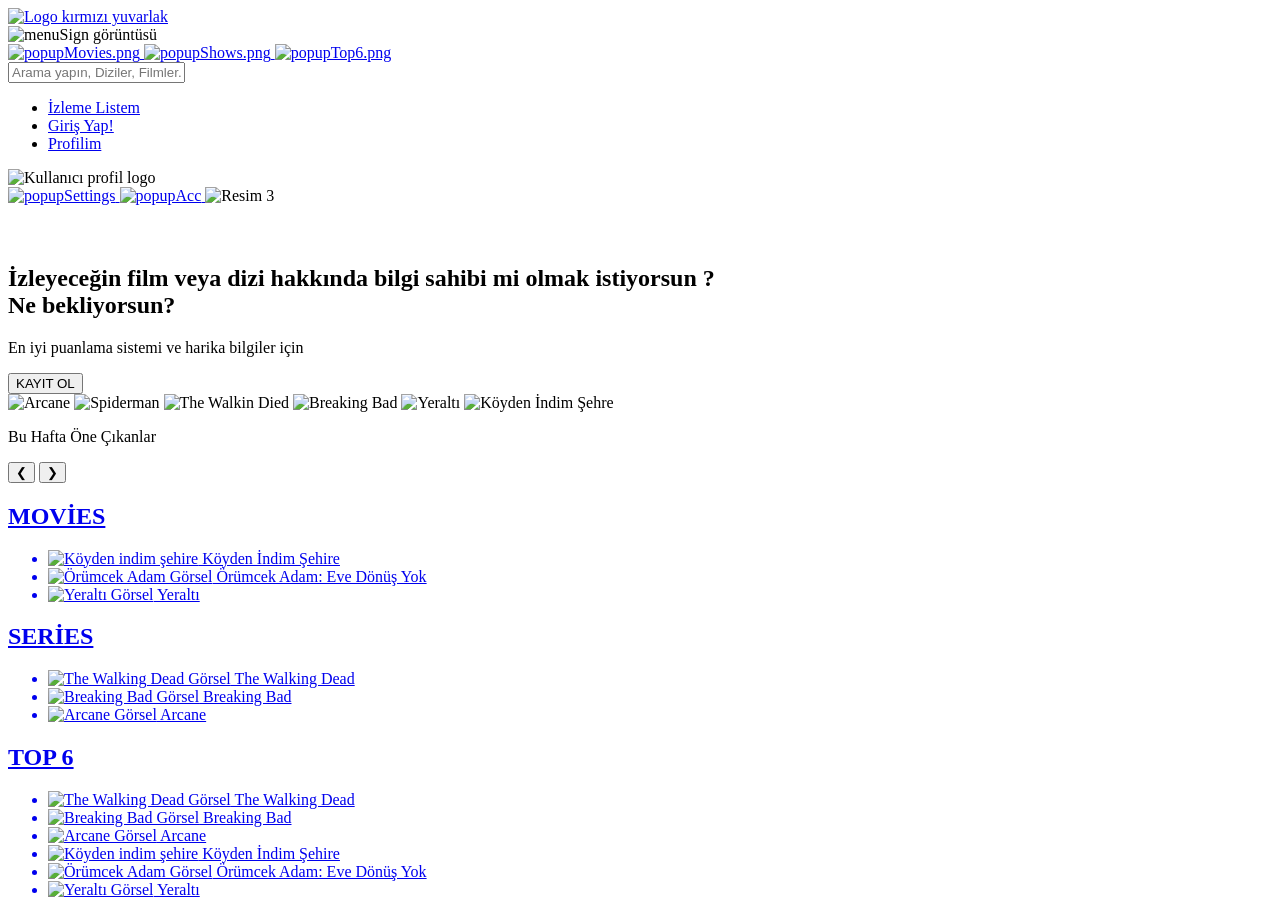
==== HTML/index.html @ 74113a5a "Add files via upload" ====
<!DOCTYPE html>
<html lang="tr">

<head>
    <meta charset="UTF-8">
    <meta name="viewport" content="width=device-width, initial-scale=1.0">
    <title>Filmolog</title>
    <link rel="stylesheet" href="../CSS/index_profile_style.css">
    <link rel="icon" type="image/x-icon" href="../../IMAGES/tv.png">
</head>

<body>
    <!--Navbar-->
    <header>
        <div class="navbar">
            <div class="logo">
                <a href="index.html">
                    <img class="Logo" src="../../IMAGES/Filmolog_LOGO.png" alt="Logo kırmızı yuvarlak">
                </a>
            </div>
            <div class="menuSign">

                <img class="menuSign" src="../../IMAGES/menuSign.png" alt="menuSign görüntüsü">
                <div class="menuPopup" id="menuPopup">
                    <!-- Resimler -->
                    <a href="../../proje/filmlist.html">
                        <img src="../../IMAGES/popupMovies.png" alt="popupMovies.png" class="menuPopupIn" />
                    </a>
                    <a href="../../proje/dizilist.html">
                        <img src="../../IMAGES/popupShows.png" alt="popupShows.png" class="menuPopupIn" />
                    </a>
                    <a href="../../proje/Top6.html">
                        <img src="../../IMAGES/popupTop6.png" alt="popupTop6.png" class="menuPopupIn" />
                    </a>
                </div>
            </div>


            <div class="searchBorder">
                <input class="search-textBox" type="text" placeholder="Arama yapın, Diziler, Filmler...">

            </div>




            <ul class="nav_links">

                <li><a href="../HTML/watchlist.html">İzleme Listem</a></li>
                <li><a href="../HTML/signIn.html">Giriş Yap!</a></li>
                <li><a href="../HTML/profile.html">Profilim</a></li>

            </ul>

            <div class="profilLogo"> <img src="../../IMAGES/user.png" width="45" height="45"
                    alt="Kullanıcı profil logo ">
                <div class="profilPopup" id="profilPopup">
                    <!-- Resimler -->
                    <a href="../HTML/profile.html">
                        <img src="../../IMAGES/popupSettings.png" alt="popupSettings" class="popupImageIn" />
                    </a>
                    <a href="../HTML/profile.html">
                        <img src="../../IMAGES/popupAcc.png" alt="popupAcc" class="popupImageIn" />
                    </a>
                    <img src="../../IMAGES/popupExit.png" alt="Resim 3" class="popupImageIn" />
                </div>
            </div>

    </header>

    <!-- ANA SAYFA -->

    <section id="anasayfa">
        <div class="Parent_anasayfa">
            <div class="Child_anasayfa">
                <h1 style="color: white; text-align: center; padding-top: 20px;"></h1>
                <p style="color: white; text-align: center;"></p>
                <h1> İzleyeceğin film veya dizi hakkında bilgi sahibi mi olmak istiyorsun ? <br>
                    <span class="span_child"> Ne bekliyorsun?</span>
                </h1>
                <p> En iyi puanlama sistemi ve harika bilgiler için</p>
                <a href="signUp.html">
                    <button class="btn"> KAYIT OL </button>
                </a>
            </div>
            <div class="Child_anasayfa">
                <div class="slider">
                    <div class="slides">
                        <img class="slide" src="../../IMAGES/slayt_img/JinxUndIsha.jpg" alt="Arcane">
                        <img class="slide" src="../../IMAGES/slayt_img/Sipiderman.jpg" alt="Spiderman">
                        <img class="slide" src="../../IMAGES/slayt_img/TheWalkingDead.jpg" alt="The Walkin Died">
                        <img class="slide" src="../../IMAGES/slayt_img/breakingbad.jpg" alt="Breaking Bad">
                        <img class="slide" src="../../IMAGES/slayt_img/Yeraltı.jpg" alt="Yeraltı">
                        <img class="slide" src="../../IMAGES/slayt_img/köydenindimşehire.jpg" alt="Köyden İndim Şehre">
                        <p class="caption">Bu Hafta Öne Çıkanlar</p>
                    </div>
                    <button class="prev" onclick="prevSlide()">&#10094</button>
                    <button class="next" onclick="nextSlide()">&#10095</button>
                </div>
            
            
                <script src="../JS/slider.js"></script>
            </div>
        </div>
    </section>

    <!-- Movies And Series  -->

    <section id="Movies">
        <div class="section_title">
            <a href="../../proje/filmlist.html">
                <h2> MOVİES </h2>
            </a>
        </div>
        <ul class="sıralama">
           <a href="../../../index/proje/film3.html" alt="köydenindimşehire"> <li> <img src="../../IMAGES/koyden_indim_sehire.png" alt="Köyden indim şehire"> Köyden İndim Şehire</li></a> 
           <a href="../../../index/proje/film1.html"> <li> <img src="../../IMAGES/spider_image.jpg" alt="Örümcek Adam Görsel"> Örümcek Adam: Eve Dönüş Yok</li></a> 
           <a href="../../../index/proje/film2.html"> <li> <img src="../../IMAGES/underground_image.jpg" alt="Yeraltı Görsel"> Yeraltı</li></a> 
        </ul>
    </section>

    <section id="Series">
        <div class="section_title">
            <a href="../../proje/dizilist.html">
                <h2> SERİES </h2>
            </a>
        </div>
        <ul class="sıralama">
            <a href="../../../index/proje/dizi2.html"> <li> <img src="../../IMAGES/twd_image.jpg" alt="The Walking Dead Görsel"> The Walking Dead</li></a>
            <a href="../../../index/proje/dizi3.html"> <li> <img src="../../IMAGES/breakingbad_image.jpg" alt="Breaking Bad Görsel"> Breaking Bad</li></a>
            <a href="../../../index/proje/dizi1.html"> <li> <img src="../../IMAGES/Arcane_poster.jpg" alt="Arcane Görsel"> Arcane</li></a>
        </ul>
    </section>

    <section id="Top6">
        <div class="section_title">
            <a href="../../proje/Top6.html">
                <h2> TOP 6 </h2>
            </a>
        </div>
        <ul class="sıralama">
            <a href="../../../index/proje/dizi2.html"> <li> <img src="../../IMAGES/twd_image.jpg" alt="The Walking Dead Görsel"> The Walking Dead</li></a>
            <a href="../../../index/proje/dizi3.html"> <li> <img src="../../IMAGES/breakingbad_image.jpg" alt="Breaking Bad Görsel"> Breaking Bad</li></a>
            <a href="../../../index/proje/dizi1.html"> <li> <img src="../../IMAGES/Arcane_poster.jpg" alt="Arcane Görsel"> Arcane</li></a>
            <a href="../../../index/proje/film3.html" alt="köydenindimşehire"> <li> <img src="../../IMAGES/koyden_indim_sehire.png" alt="Köyden indim şehire"> Köyden İndim Şehire</li></a> 
            <a href="../../../index/proje/film1.html"> <li> <img src="../../IMAGES/spider_image.jpg" alt="Örümcek Adam Görsel"> Örümcek Adam: Eve Dönüş Yok</li></a> 
            <a href="../../../index/proje/film2.html"> <li> <img src="../../IMAGES/underground_image.jpg" alt="Yeraltı Görsel"> Yeraltı</li></a> 
        </ul>
    </section>

    <script src="../JS/hoverEffect.js"></script>
</body>

</html>
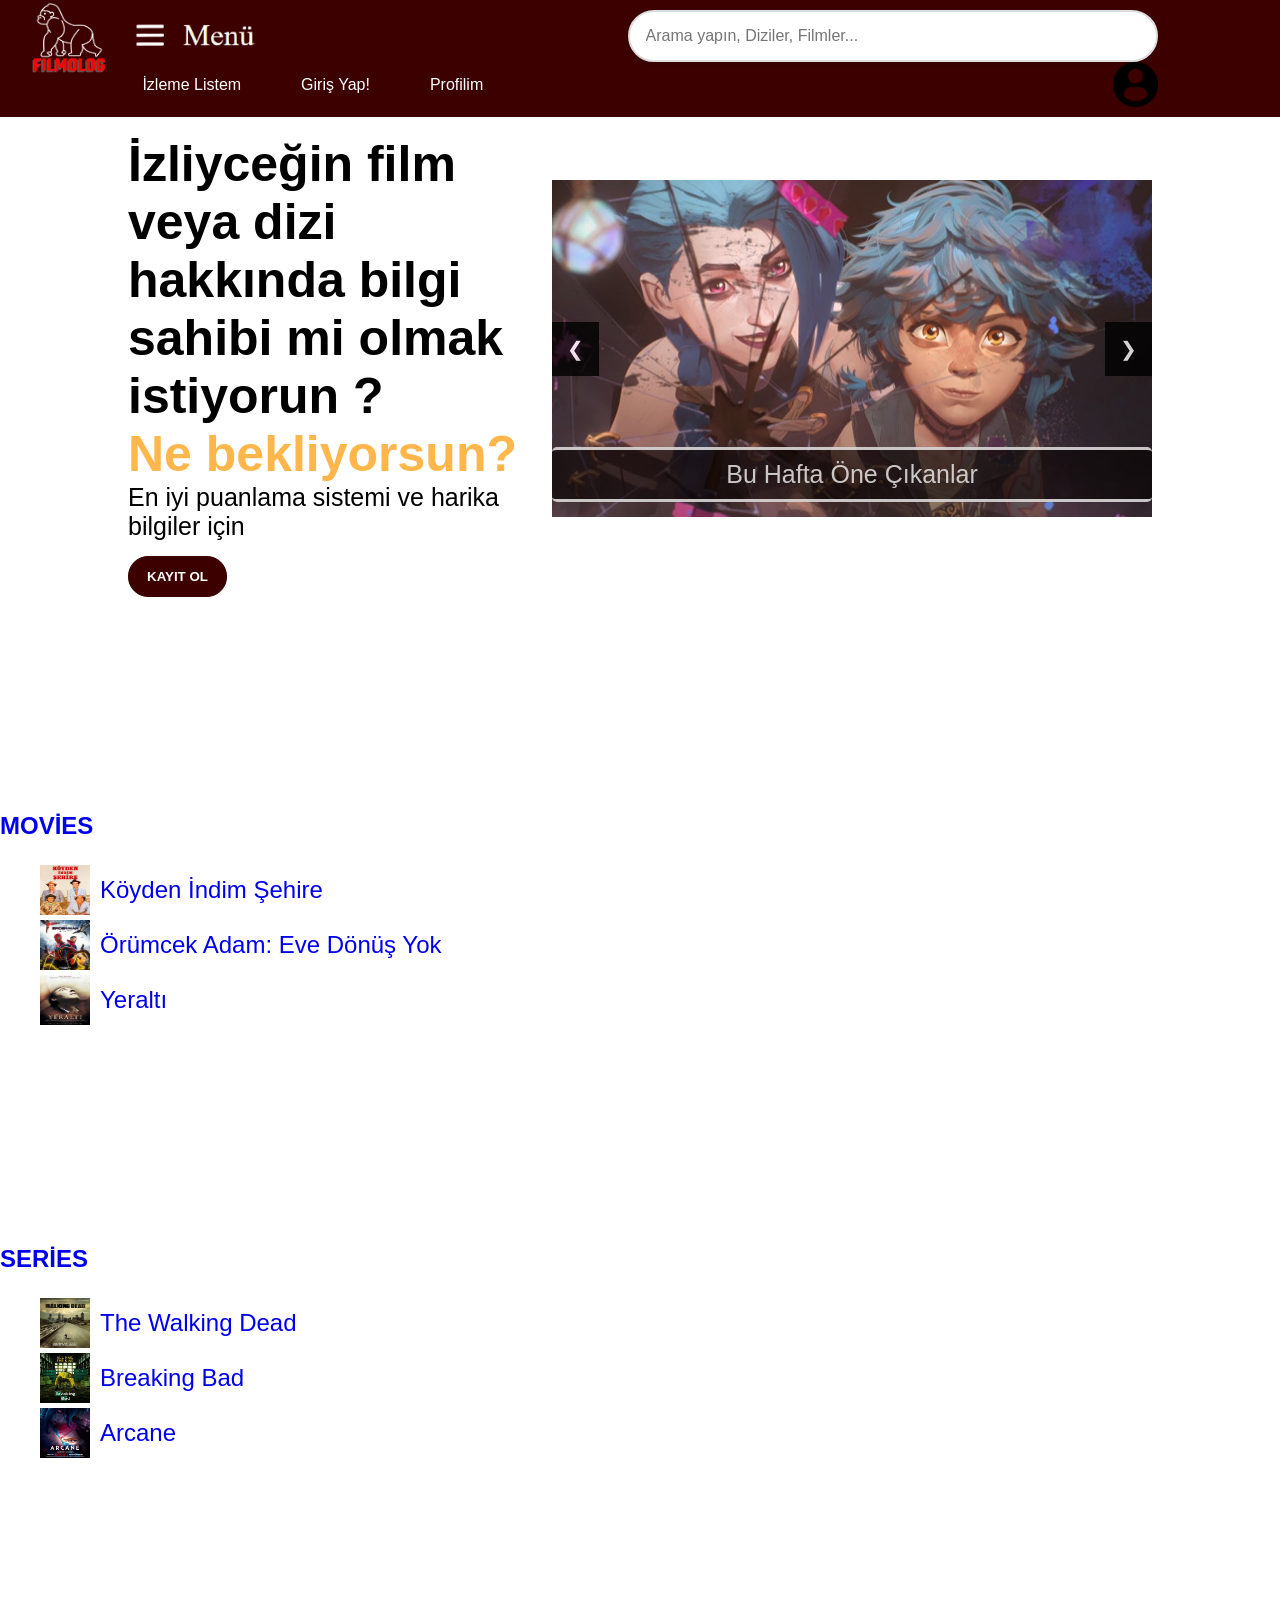
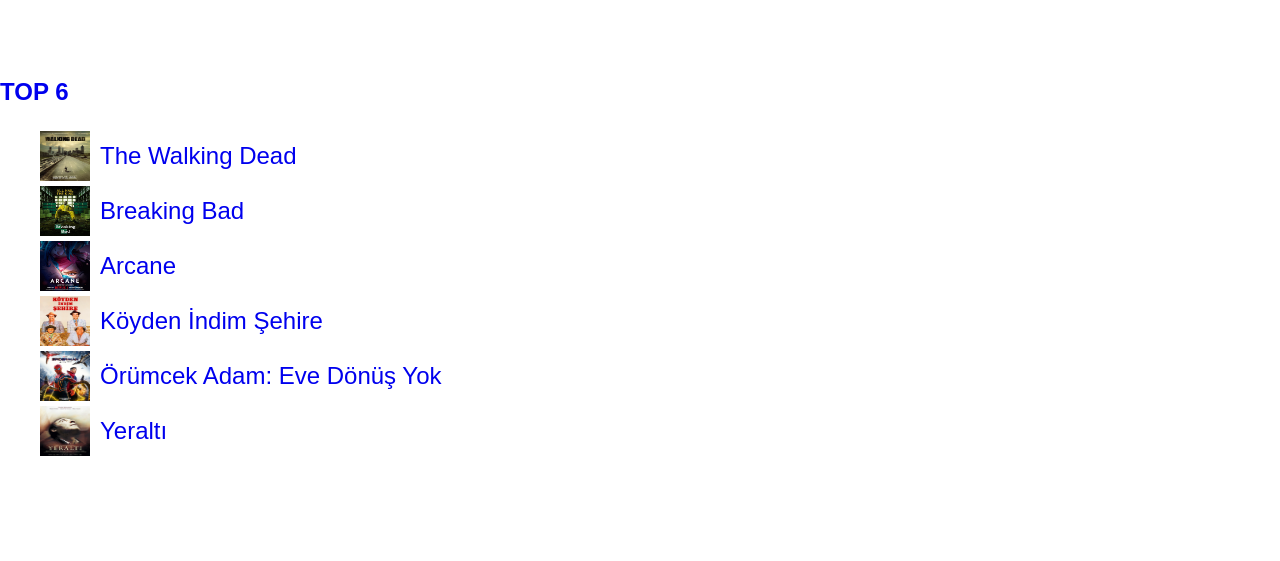
==== commit 707ac972: "Add files via upload" ====
--- a/HTML/index.html
+++ b/HTML/index.html
@@ -75,7 +75,7 @@
             <div class="Child_anasayfa">
                 <h1 style="color: white; text-align: center; padding-top: 20px;"></h1>
                 <p style="color: white; text-align: center;"></p>
-                <h1> İzleyeceğin film veya dizi hakkında bilgi sahibi mi olmak istiyorsun ? <br>
+                <h1> İzliyceğin film veya dizi hakkında bilgi sahibi mi olmak istiyorun ? <br>
                     <span class="span_child"> Ne bekliyorsun?</span>
                 </h1>
                 <p> En iyi puanlama sistemi ve harika bilgiler için</p>
@@ -152,3 +152,6 @@
 </body>
 
 </html>
+
+
+
--- a/CSS/index_profile_style.css
+++ b/CSS/index_profile_style.css
@@ -0,0 +1,485 @@
+/* burası daha yumuşak geçişler için scroll da*/
+html {
+    scroll-behavior: smooth;
+
+}
+
+/* projenin her yerinde geçerli olucak önemli yerler 
+kendimiz padding ve marigin vericez aynısı diğerleri içinde geçerli
+o yüzden 0 ve none verdik */
+* {
+    padding: 0;
+    margin: 0;
+    box-sizing: border-box;
+    list-style: none;
+    text-decoration: none;
+}
+
+
+body{
+    /* buraya font-family gelicek font belirlendikten sonra*/
+    font-family: Arial, sans-serif;
+    margin: 0;
+}
+
+
+body {
+    margin: 0;
+    /* Sayfa kenar boşluğunu kaldırır */
+    padding: 0;
+    height: 100vh;
+    /* Sayfanın tam yüksekliği */
+    background-image: url('IMAGES/background.jpg');
+    /* Arkaplan resmi */
+    background-size: cover;
+    /* Resmi sayfa boyutuna sığacak şekilde ayarlar */
+    background-position: center;
+    /* Resmi merkezde tutar */
+    background-repeat: no-repeat;
+    /* Tekrar etmesini engeller */
+    background-attachment: fixed;
+    /* Arkaplanı sabitler */
+    overflow-y: scroll;
+    /* Sayfanın kaydırılabilir olmasını sağlar */
+}
+
+
+
+.slider{
+    position: relative;
+    width: 100%;
+    max-width: 600px;
+    margin: auto;
+    overflow: hidden;
+    display: flex;
+    align-items: center;
+}
+.slider img{
+    max-width: 600px;
+    min-width: 600px;
+    max-height: fit-content;
+    max-height: 600px;
+    display: none;
+    align-items: center;
+    object-fit: contain;
+    image-rendering: smooth;
+}
+
+.slider button{
+    position: absolute;
+    font-size: 20px;
+    padding: 15px 15px;
+    background-color:black;
+    color: white;
+    border: none;
+    cursor: pointer;
+    opacity: 80% ;
+}
+.prev{
+    left: 0;
+}
+.next{
+    right: 0;
+}
+
+.caption
+{ 
+    position: absolute; 
+    bottom: 0; 
+    width: 100%; 
+    background-color: rgba(5, 0, 0, 0.61);
+    color: rgba(238, 235, 235, 0.829); 
+    text-align: center; 
+    padding: 10px;
+    border-top:solid;
+    border-bottom: solid;
+    border-radius: 5px;
+    border-color: rgba(56, 1, 1, 0.836);
+
+}
+
+img {
+    width: 100%;
+}
+
+.profilLogo {
+    position: relative;
+    display: inline-block;
+    position: relative;
+    height: 45px;
+    width: 45px;
+    cursor: pointer;
+
+}
+
+/* Profil Logo Hover Effect */
+.profilLogo:hover img {
+    transform: scale(1.3);
+    transition: transform 0.4s ease, filter 0.4s ease, background-color 0.4s ease;
+    filter: drop-shadow(0 0 10px rgba(255, 97, 97));
+    /* Daha yoğun kırmızı ışık efekti */
+    background-color: red;
+    /* Logonun rengini kırmızı yap */
+    border-radius: 50%;
+    /* Arka planı daire yapar */
+
+    /* Kırmızı parlamayı sağlamak için */
+    animation: glow 0.7s infinite alternate;
+}
+
+@keyframes glow {
+    from {
+        filter: drop-shadow(0 0 15px rgba(255, 50, 50));
+    }
+
+    to {
+        filter: drop-shadow(0 0 15px rgba(255, 84, 84));
+    }
+}
+
+
+.profilPopup {
+    display: none;
+    /* Başlangıçta gizli */
+    position: absolute;
+    /* Menü simgesine göre konumlanır */
+    top: 10px;
+    /* Simgenin hemen altına yerleştir */
+    right: 0;
+    background-image: url('IMAGES/popupBackgorund.png');
+    /* Arka plan resmi */
+    background-size: cover;
+    /* Resmi tam kapla */
+    background-position: center;
+    /* Resmi ortala */
+    width: 400px;
+    /* Genişliği sabit yap */
+    height: 700px;
+    /* Yüksekliği sabit yap */
+    max-width: 600px;
+    /* (Opsiyonel) Ekranın %90'ından fazla büyümesin */
+    max-height: 1200px;
+    /* (Opsiyonel) Maksimum yükseklik */
+    box-shadow: 0px 4px 6px rgba(0, 0, 0, 0.1);
+    /* Gölgelendirme */
+    padding: 10px;
+    /* İçerik boşluğu */
+    z-index: 100;
+    /* Üstte tut */
+    color: white;
+    /* Yazı rengini beyaz yap */
+    border-radius: 15px;
+    flex-direction: column;
+    justify-content: space-evenly;
+    /* Eşit boşluklar */
+    align-items: center;
+    /* Ortalamak için */
+}
+
+/* Popup hover ile açılır */
+.profilLogo:hover .profilPopup {
+    display: block;
+
+    /* Hover sırasında popup görünür */
+}
+
+.popupImageIn {
+    max-width: 80%;
+    /* Yatayda maksimum %80 genişlik */
+    max-height: 400px;
+    /* Yükseklik maksimum 400px */
+    height: auto;
+    /* Orantıyı korur */
+    display: block;
+    /* Yatayda ortalar */
+    align-items: center;
+    /* Resimlerin boyutu */
+    width: 80px;
+    height: 80px;
+    margin-bottom: 40%;
+    margin-left: 40%;
+    margin-top: 10%;
+    /* Resimler arasında boşluk */
+
+}
+
+
+
+
+
+.logo {
+    position: absolute;
+    top: 3px;
+    left: 25px;
+    display: flex;
+    /* İçerikleri yatay hizalamak için */
+    align-items: center;
+    /* Dikey ortalama */
+}
+
+.Logo {
+    width: 90px;
+    height: 70px;
+    cursor: pointer;
+}
+
+
+/*MENU SIGN ICIN BUYUME VE PARLAMA EFECTI*/
+
+
+/* Menü İkonu Stili */
+.menuSign {
+    display: flex;
+    position: relative;
+    width: 160px;
+    height: auto;
+    transition: filter 0.3s ease, transform 0.3s ease;
+    cursor: pointer;
+}
+
+/* Parlama Efekti */
+.menuSign:hover img {
+    filter: drop-shadow(0 0 7px rgba(255, 255, 255, 2)) drop-shadow(0 0 50px rgba(255, 255, 255, 1.5));
+    transform: scale(1.2);
+    /* Büyüme efekti */
+}
+
+.menuPopup {
+    display: none;
+    /* Başlangıçta gizli */
+    position: absolute;
+    /* Menü simgesine göre konumlanır */
+    top: 50px;
+    /* Simgenin hemen altına yerleştir */
+    left: 0;
+    background-image: url('IMAGES/popupBackgorund.png');
+    /* Arka plan resmi */
+    background-size: cover;
+    /* Resmi tam kapla */
+    background-position: center;
+    /* Resmi ortala */
+    width: 400px;
+    /* Genişliği sabit yap */
+    height: 700px;
+    /* Yüksekliği sabit yap */
+    max-width: 600px;
+    /* (Opsiyonel) Ekranın %90'ından fazla büyümesin */
+    max-height: 1200px;
+    /* (Opsiyonel) Maksimum yükseklik */
+    box-shadow: 0px 4px 6px rgba(0, 0, 0, 0.1);
+    /* Gölgelendirme */
+    padding: 10px;
+    /* İçerik boşluğu */
+    z-index: 100;
+    /* Üstte tut */
+    color: white;
+    /* Yazı rengini beyaz yap */
+    border-radius: 15px;
+    flex-direction: column;
+    justify-content: space-evenly;
+    /* Eşit boşluklar */
+    align-items: center;
+    /* Ortalamak için */
+}
+
+/* Popup hover ile açılır */
+.menuSign:hover .menuPopup {
+    display: flex;
+    /* Hover sırasında popup görünür */
+}
+
+/* Popup içeriği */
+.menuPopup img {
+    margin: 0;
+    height: 200px;
+    width: 200px;
+    color: #ffffff;
+    /* Yazı rengi */
+    text-align: center;
+    /* Yazıları yatayda ortala */
+}
+
+/*menuSign Bitiş*/
+
+
+section {
+    /* ana sayfayı sectionlara ayırdım genel sectionlara özellik verilcek
+    burda*/
+    padding: 100px 0;
+}
+
+/* title alttan 30px boşluk bıraktırdım*/
+.section_title {
+    margin-bottom: 15px;
+}
+
+/* title özellikleri*/
+.section_title h2 {
+    margin-top: 15px;
+}
+
+/* ------  HEADER ------- */
+
+/* header özellikleri z-index headırın üstte kalması için yazılar 
+çakışmasın diye */
+header {
+    background: #3D0000;
+    position: fixed;
+    width: 100%;
+    z-index: 5;
+}
+
+.navbar {
+    display: flex;
+    flex-wrap: wrap;
+    justify-content: space-between;
+    align-items: center;
+    margin: auto;
+    width: 84%;
+    padding: 10px 20px;
+}
+
+.nav_links {
+    display: flex;
+    gap:20px;
+    list-style-type: none;
+}
+
+/* Arama Çubuğu Kutusu */
+.search-textBox {
+    width: 530px;
+    height: 52px;
+    /* Yüksekliği artırdım */
+    border-radius: 100px;
+    /* Köşeler yuvarlak */
+    border: 2px solid #ddd;
+    /* Hafif gri kenar */
+    outline: none;
+    /* Kenar odak çizgisi yok */
+    padding: 0px 50px;
+    /* İçeriden boşluk artırıldı */
+    font-size: 16px;
+    /* Yazı boyutunu büyüttüm */
+    font-family: Arial, sans-serif;
+    box-shadow: 0 4px 6px rgba(0, 0, 0, 0.1);
+    /* Hafif gölge */
+    transition: all 0.3s ease;
+    /* Geçiş efekti */
+    margin-right: 0px;
+}
+
+/* Arama Kutusu Odaklanınca */
+.search-textBox:focus {
+    border: 2px solid #f5c518;
+    /* Sarı kenarlık */
+    box-shadow: 0 0 15px rgba(245, 197, 24, 0.8);
+    /* Parlayan efekt */
+}
+
+@media (min-width: 100px) {
+    input[type="text"] {
+        padding: 0.5rem 1rem;
+    }
+}
+
+
+
+@media (min-width: 100px) {
+    input[type="text"] {
+        padding: 0.5rem 1rem;
+    }
+}
+
+
+.nav_links li a {
+    font-size: 16px;
+    padding: 10px 20px;
+    transition: background-color 0.3s ease;
+    color: #fff;
+    border-radius: 30px;
+
+}
+
+.nav_links li a:hover {
+    background: rgb(255, 0, 0);
+    transition: all .4s ease-in-out;
+}
+
+/* ANA SAYFA */
+
+.Parent_anasayfa {
+    display: flex;
+    align-items: center;
+    justify-content: space-between;
+    margin: 0 auto;
+    width: 80%;
+    color: #000000;
+}
+
+
+/* responsive tasarımda daha rahat mobil görünümü ayarlıyoruz */
+
+.Child_anasayfa {
+    flex-basis: 45%;
+}
+
+.Child_anasayfa h1 {
+    font-size: 50px;
+
+}
+
+.span_child {
+    color: rgb(255, 183, 76);
+}
+
+.Child_anasayfa p {
+    font-size: 25px;
+    margin-bottom: 15px;
+}
+
+.btn {
+    background: rgb(61, 0, 0);
+    padding: 12px 18px;
+    border-radius: 20px;
+    color: #fff;
+    border: 1px solid rgb(61, 0, 0);
+    font-weight: 700;
+    cursor: pointer;
+    transition: all .3s ease;
+}
+
+.btn:hover {
+    background: rgb(255, 0, 0);
+    letter-spacing: 5px;
+}
+
+.sıralama {
+    margin-left: 25px;
+    color: #000000;
+    padding: 5px 15px;
+    list-style: none;
+}
+
+.sıralama li {
+    display: flex;
+    /* Flexbox ile resim ve metni yan yana yerleştirir */
+    align-items: center;
+    /* Dikeyde ortalar */
+    margin-top: 5px;
+    font-size: x-large;
+}
+
+.sıralama li img {
+    width: 50px;
+    /* Görselin genişliği */
+    height: 50px;
+    /* Görselin yüksekliği */
+    margin-right: 10px;
+    /* Resim ile metin arasına boşluk ekler */
+}
+
+/* profile css */
+.Profile {
+    height: 300px;
+    width: 200px;
+}
